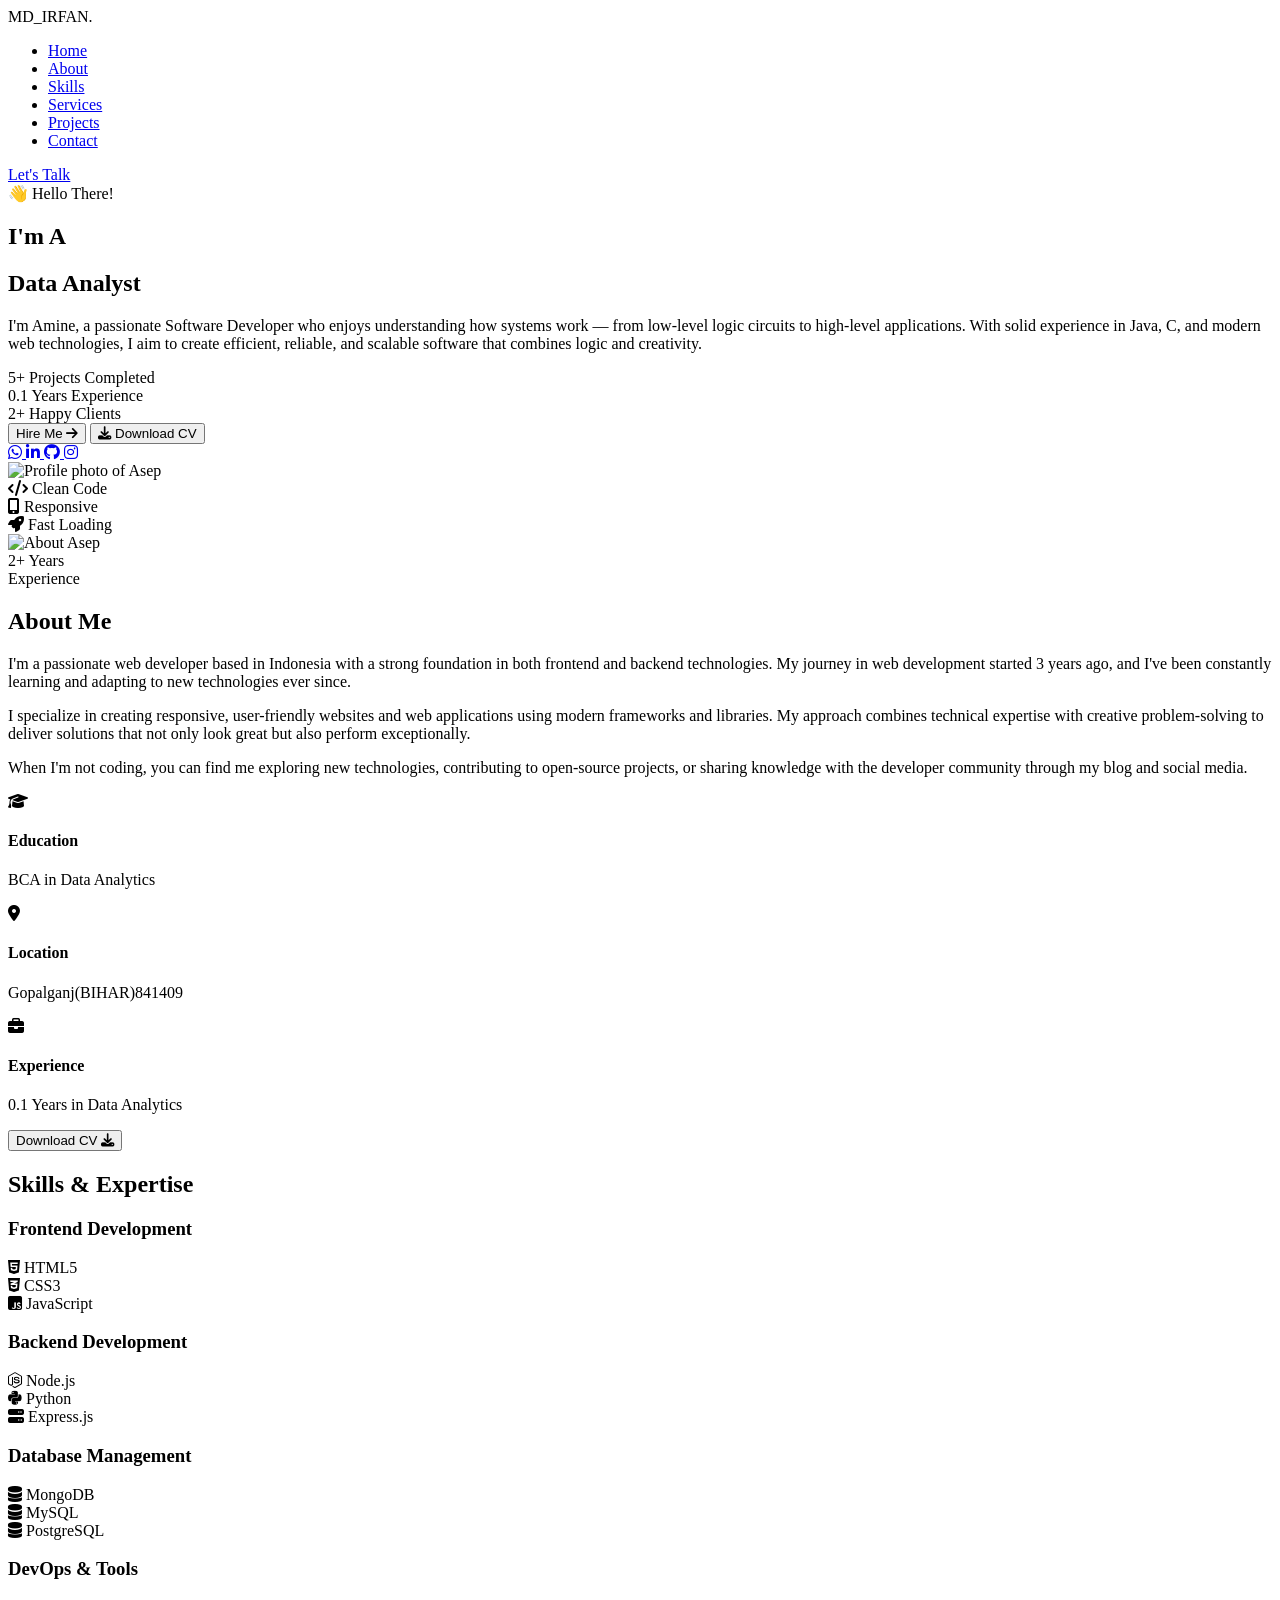
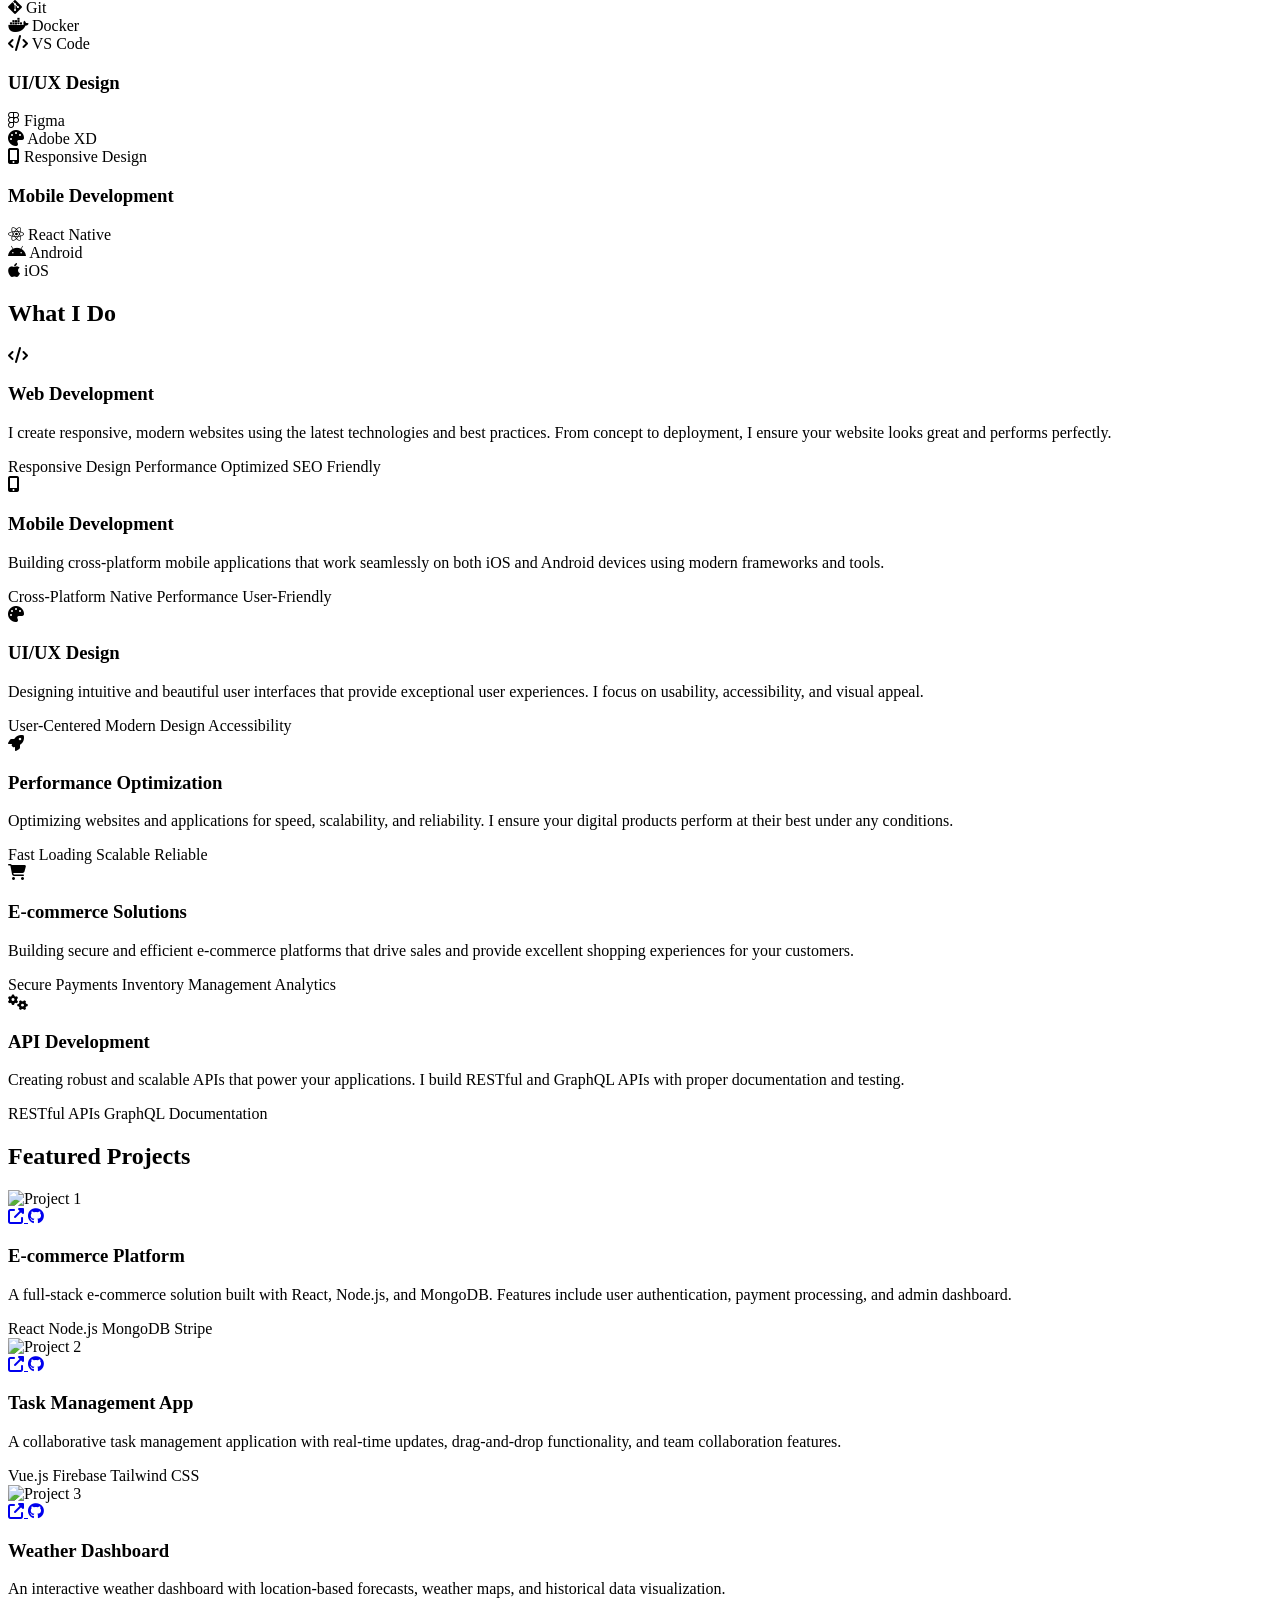
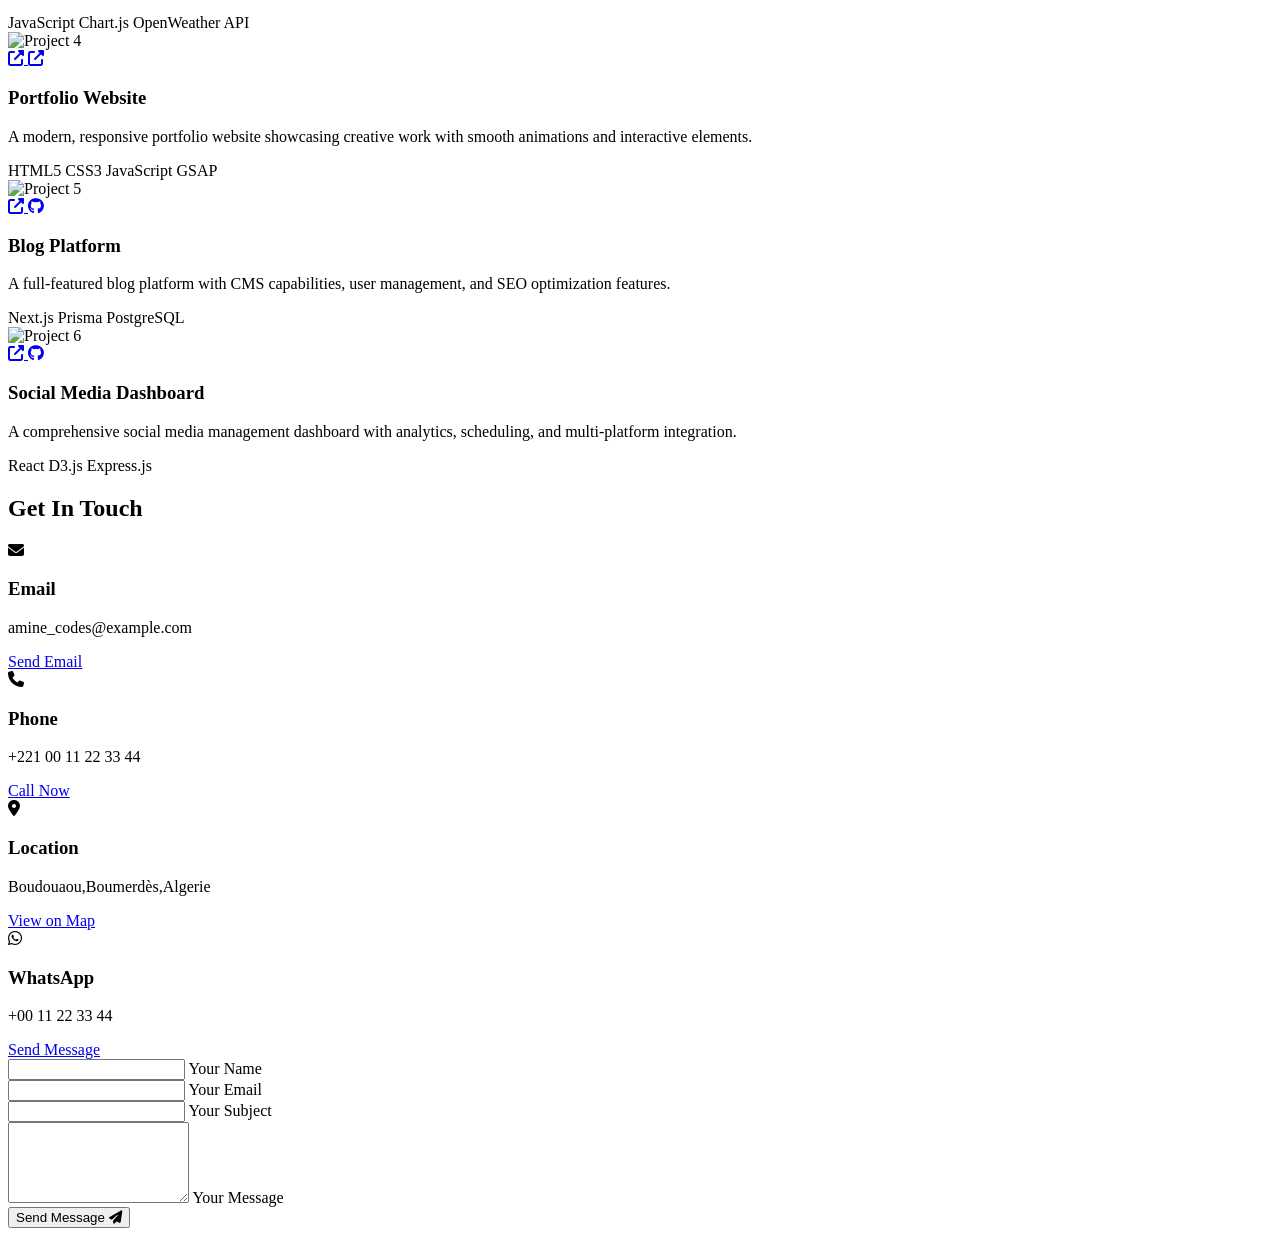
==== protfile/index.html @ 404d6e41 "Update index.html" ====
<!DOCTYPE html>
<html lang="en">
<head>
    <meta charset="UTF-8">
    <meta name="viewport" content="width=device-width, initial-scale=1.0">
    <title>MD_IRFAN</title>
    <link rel="stylesheet" href="https://fonts.googleapis.com/css2?family=Inter:wght@300;400;500;600;700;900&display=swap">
    <link rel="stylesheet" href="https://cdnjs.cloudflare.com/ajax/libs/font-awesome/6.4.0/css/all.min.css">
    <link rel="stylesheet" href="style.css">
</head>
<body>
    <header>
        <nav class="navbar">
            <div class="nav-brand">MD_IRFAN<span class="brand-dot">.</span></div>
            <ul class="nav-menu">
                <li><a href="#home" class="nav-link active">Home</a></li>
                <li><a href="#about" class="nav-link">About</a></li>
                <li><a href="#skills" class="nav-link">Skills</a></li>
                <li><a href="#service" class="nav-link">Services</a></li>
                <li><a href="#project" class="nav-link">Projects</a></li>
                <li><a href="#contact" class="nav-link">Contact</a></li>
            </ul>
            <div class="nav-cta">
                <a href="#contact" class="cta-btn">Let's Talk</a>
            </div>
            <div class="hamburger">
                <span></span>
                <span></span>
                <span></span>
            </div>
        </nav>
    </header>

    <main>
        <section id="home" class="section home">
            <div class="container">
                <div class="home-content">
                    <div class="home-text">
                        <div class="greeting">👋 Hello There!</div>
                        <h1 class="hero-title">I'm <span class="accent">A</span></h1>
                        <h2 class="hero-subtitle" id="rotating-profession">Data Analyst</h2>
                        <p class="hero-desc">I'm Amine, a passionate Software Developer who enjoys understanding how systems work —
from low-level logic circuits to high-level applications.

With solid experience in Java, C, and modern web technologies,
I aim to create efficient, reliable, and scalable software that combines logic and creativity.</p>
                        
                        <div class="hero-stats">
                            <div class="stat">
                                <span class="stat-number">5+</span>
                                <span class="stat-label">Projects Completed</span>
                            </div>
                            <div class="stat">
                                <span class="stat-number">0.1</span>
                                <span class="stat-label">Years Experience</span>
                            </div>
                            <div class="stat">
                                <span class="stat-number">2+</span>
                                <span class="stat-label">Happy Clients</span>
                            </div>
                        </div>

                        <div class="hero-actions">
                            <button class="hire-btn primary">
                                <span>Hire Me</span>
                                <i class="fas fa-arrow-right"></i>
                            </button>
                            <button class="hire-btn secondary">
                                <i class="fas fa-download"></i>
                                <span>Download CV</span>
                            </button>
                        </div>

                        <div class="social-links">
                            <a href="#" aria-label="WhatsApp" class="social-icon whatsapp">
                                <i class="fab fa-whatsapp"></i>
                            </a>
                            <a href="#" aria-label="LinkedIn" class="social-icon linkedin">
                                <i class="fab fa-linkedin-in"></i>
                            </a>
                            <a href="#" aria-label="GitHub" class="social-icon github">
                                <i class="fab fa-github"></i>
                            </a>
                            <a href="#" aria-label="Instagram" class="social-icon instagram">
                                <i class="fab fa-instagram"></i>
                            </a>
                        </div>
                    </div>
                    
                    <div class="home-image">
                        <div class="image-container">
                            <img src="images/img.jpg" alt="Profile photo of Asep" class="profile-image">
                            <div class="floating-card card-1">
                                <i class="fas fa-code"></i>
                                <span>Clean Code</span>
                            </div>
                            <div class="floating-card card-2">
                                <i class="fas fa-mobile-alt"></i>
                                <span>Responsive</span>
                            </div>
                            <div class="floating-card card-3">
                                <i class="fas fa-rocket"></i>
                                <span>Fast Loading</span>
                            </div>
                        </div>
                    </div>
                </div>
            </div>
        </section>

        <section id="about" class="section about">
            <div class="container">
                <div class="about-content">
                    <div class="about-image">
                        <div class="image-wrapper">
                            <img src="images/img.jpg" alt="About Asep" class="about-img">
                            <div class="experience-badge">
                                <span class="badge-number">2+</span>
                                <span class="badge-text">Years<br>Experience</span>
                            </div>
                        </div>
                    </div>
                    
                    <div class="about-text">
                        <h2 class="section-title">About Me</h2>
                        <div class="about-description">
                            <p>I'm a passionate web developer based in Indonesia with a strong foundation in both frontend and backend technologies. My journey in web development started 3 years ago, and I've been constantly learning and adapting to new technologies ever since.</p>
                            
                            <p>I specialize in creating responsive, user-friendly websites and web applications using modern frameworks and libraries. My approach combines technical expertise with creative problem-solving to deliver solutions that not only look great but also perform exceptionally.</p>
                            
                            <p>When I'm not coding, you can find me exploring new technologies, contributing to open-source projects, or sharing knowledge with the developer community through my blog and social media.</p>
                        </div>

                        <div class="about-highlights">
                            <div class="highlight">
                                <i class="fas fa-graduation-cap"></i>
                                <div>
                                    <h4>Education</h4>
                                    <p>BCA in Data Analytics</p>
                                </div>
                            </div>
                            <div class="highlight">
                                <i class="fas fa-map-marker-alt"></i>
                                <div>
                                    <h4>Location</h4>
                                    <p>Gopalganj(BIHAR)841409</p>
                                </div>
                            </div>
                            <div class="highlight">
                                <i class="fas fa-briefcase"></i>
                                <div>
                                    <h4>Experience</h4>
                                    <p>0.1 Years in Data Analytics</p>
                                </div>
                            </div>
                        </div>

                        <div class="about-actions">
                            <button class="about-btn">
                                <span>Download CV</span>
                                <i class="fas fa-download"></i>
                            </button>
                        </div>
                    </div>
                </div>
            </div>
        </section>

        <!-- Skills Section -->
        <section id="skills" class="section skills">
            <div class="container">
                <h2 class="section-title">Skills & Expertise</h2>
                <div class="skills-content">
                    <div class="skills-grid">
                        <div class="skill-category">
                            <h3>Frontend Development</h3>
                            <div class="skill-items">
                                <div class="skill-item">
                                    <i class="fab fa-html5"></i>
                                    <span>HTML5</span>
                                    <div class="skill-bar">
                                        <div class="skill-fill" style="width: 95%"></div>
                                    </div>
                                </div>
                                <div class="skill-item">
                                    <i class="fab fa-css3-alt"></i>
                                    <span>CSS3</span>
                                    <div class="skill-bar">
                                        <div class="skill-fill" style="width: 90%"></div>
                                    </div>
                                </div>
                                <div class="skill-item">
                                    <i class="fab fa-js-square"></i>
                                    <span>JavaScript</span>
                                    <div class="skill-bar">
                                        <div class="skill-fill" style="width: 85%"></div>
                                    </div>
                                </div>
                            </div>
                        </div>
                        <div class="skill-category">
                            <h3>Backend Development</h3>
                            <div class="skill-items">
                                <div class="skill-item">
                                    <i class="fab fa-node-js"></i>
                                    <span>Node.js</span>
                                    <div class="skill-bar">
                                        <div class="skill-fill" style="width: 85%"></div>
                                    </div>
                                </div>
                                <div class="skill-item">
                                    <i class="fab fa-python"></i>
                                    <span>Python</span>
                                    <div class="skill-bar">
                                        <div class="skill-fill" style="width: 80%"></div>
                                    </div>
                                </div>
                                <div class="skill-item">
                                    <i class="fas fa-server"></i>
                                    <span>Express.js</span>
                                    <div class="skill-bar">
                                        <div class="skill-fill" style="width: 80%"></div>
                                    </div>
                                </div>
                            </div>
                        </div>
                        <div class="skill-category">
                            <h3>Database Management</h3>
                            <div class="skill-items">
                                <div class="skill-item">
                                    <i class="fas fa-database"></i>
                                    <span>MongoDB</span>
                                    <div class="skill-bar">
                                        <div class="skill-fill" style="width: 75%"></div>
                                    </div>
                                </div>
                                <div class="skill-item">
                                    <i class="fas fa-database"></i>
                                    <span>MySQL</span>
                                    <div class="skill-bar">
                                        <div class="skill-fill" style="width: 80%"></div>
                                    </div>
                                </div>
                                <div class="skill-item">
                                    <i class="fas fa-database"></i>
                                    <span>PostgreSQL</span>
                                    <div class="skill-bar">
                                        <div class="skill-fill" style="width: 70%"></div>
                                    </div>
                                </div>
                            </div>
                        </div>
                        <div class="skill-category">
                            <h3>DevOps & Tools</h3>
                            <div class="skill-items">
                                <div class="skill-item">
                                    <i class="fab fa-git-alt"></i>
                                    <span>Git</span>
                                    <div class="skill-bar">
                                        <div class="skill-fill" style="width: 90%"></div>
                                    </div>
                                </div>
                                <div class="skill-item">
                                    <i class="fab fa-docker"></i>
                                    <span>Docker</span>
                                    <div class="skill-bar">
                                        <div class="skill-fill" style="width: 70%"></div>
                                    </div>
                                </div>
                                <div class="skill-item">
                                    <i class="fas fa-code"></i>
                                    <span>VS Code</span>
                                    <div class="skill-bar">
                                        <div class="skill-fill" style="width: 95%"></div>
                                    </div>
                                </div>
                            </div>
                        </div>
                        <div class="skill-category">
                            <h3>UI/UX Design</h3>
                            <div class="skill-items">
                                <div class="skill-item">
                                    <i class="fab fa-figma"></i>
                                    <span>Figma</span>
                                    <div class="skill-bar">
                                        <div class="skill-fill" style="width: 85%"></div>
                                    </div>
                                </div>
                                <div class="skill-item">
                                    <i class="fas fa-palette"></i>
                                    <span>Adobe XD</span>
                                    <div class="skill-bar">
                                        <div class="skill-fill" style="width: 75%"></div>
                                    </div>
                                </div>
                                <div class="skill-item">
                                    <i class="fas fa-mobile-alt"></i>
                                    <span>Responsive Design</span>
                                    <div class="skill-bar">
                                        <div class="skill-fill" style="width: 90%"></div>
                                    </div>
                                </div>
                            </div>
                        </div>
                        <div class="skill-category">
                            <h3>Mobile Development</h3>
                            <div class="skill-items">
                                <div class="skill-item">
                                    <i class="fab fa-react"></i>
                                    <span>React Native</span>
                                    <div class="skill-bar">
                                        <div class="skill-fill" style="width: 75%"></div>
                                    </div>
                                </div>
                                <div class="skill-item">
                                    <i class="fab fa-android"></i>
                                    <span>Android</span>
                                    <div class="skill-bar">
                                        <div class="skill-fill" style="width: 70%"></div>
                                    </div>
                                </div>
                                <div class="skill-item">
                                    <i class="fab fa-apple"></i>
                                    <span>iOS</span>
                                    <div class="skill-bar">
                                        <div class="skill-fill" style="width: 65%"></div>
                                    </div>
                                </div>
                            </div>
                        </div>
                    </div>
                </div>
            </div>
        </section>

        <!-- Services Section -->
        <section id="service" class="section services">
            <div class="container">
                <h2 class="section-title">What I Do</h2>
                <div class="services-content">
                    <div class="services-grid">
                        <div class="service-card">
                            <div class="service-icon">
                                <i class="fas fa-code"></i>
                            </div>
                            <h3>Web Development</h3>
                            <p>I create responsive, modern websites using the latest technologies and best practices. From concept to deployment, I ensure your website looks great and performs perfectly.</p>
                            <div class="service-features">
                                <span>Responsive Design</span>
                                <span>Performance Optimized</span>
                                <span>SEO Friendly</span>
                            </div>
                        </div>
                        <div class="service-card">
                            <div class="service-icon">
                                <i class="fas fa-mobile-alt"></i>
                            </div>
                            <h3>Mobile Development</h3>
                            <p>Building cross-platform mobile applications that work seamlessly on both iOS and Android devices using modern frameworks and tools.</p>
                            <div class="service-features">
                                <span>Cross-Platform</span>
                                <span>Native Performance</span>
                                <span>User-Friendly</span>
                            </div>
                        </div>
                        <div class="service-card">
                            <div class="service-icon">
                                <i class="fas fa-palette"></i>
                            </div>
                            <h3>UI/UX Design</h3>
                            <p>Designing intuitive and beautiful user interfaces that provide exceptional user experiences. I focus on usability, accessibility, and visual appeal.</p>
                            <div class="service-features">
                                <span>User-Centered</span>
                                <span>Modern Design</span>
                                <span>Accessibility</span>
                            </div>
                        </div>
                        <div class="service-card">
                            <div class="service-icon">
                                <i class="fas fa-rocket"></i>
                            </div>
                            <h3>Performance Optimization</h3>
                            <p>Optimizing websites and applications for speed, scalability, and reliability. I ensure your digital products perform at their best under any conditions.</p>
                            <div class="service-features">
                                <span>Fast Loading</span>
                                <span>Scalable</span>
                                <span>Reliable</span>
                            </div>
                        </div>
                        <div class="service-card">
                            <div class="service-icon">
                                <i class="fas fa-shopping-cart"></i>
                            </div>
                            <h3>E-commerce Solutions</h3>
                            <p>Building secure and efficient e-commerce platforms that drive sales and provide excellent shopping experiences for your customers.</p>
                            <div class="service-features">
                                <span>Secure Payments</span>
                                <span>Inventory Management</span>
                                <span>Analytics</span>
                            </div>
                        </div>
                        <div class="service-card">
                            <div class="service-icon">
                                <i class="fas fa-cogs"></i>
                            </div>
                            <h3>API Development</h3>
                            <p>Creating robust and scalable APIs that power your applications. I build RESTful and GraphQL APIs with proper documentation and testing.</p>
                            <div class="service-features">
                                <span>RESTful APIs</span>
                                <span>GraphQL</span>
                                <span>Documentation</span>
                            </div>
                        </div>
                    </div>
                </div>
            </div>
        </section>

        <!-- Projects Section -->
        <section id="project" class="section projects">
            <div class="container">
                <h2 class="section-title">Featured Projects</h2>
                <div class="projects-content">
                    <div class="projects-grid">
                        <div class="project-card">
                            <div class="project-image">
                                <img src="images/Cleveroad.jpg" alt="Project 1">
                                <div class="project-overlay">
                                    <div class="project-links">
                                        <a href="#" class="project-link">
                                            <i class="fas fa-external-link-alt"></i>
                                        </a>
                                        <a href="#" class="project-link">
                                            <i class="fab fa-github"></i>
                                        </a>
                                    </div>
                                </div>
                            </div>
                            <div class="project-info">
                                <h3>E-commerce Platform</h3>
                                <p>A full-stack e-commerce solution built with React, Node.js, and MongoDB. Features include user authentication, payment processing, and admin dashboard.</p>
                                <div class="project-tech">
                                    <span>React</span>
                                    <span>Node.js</span>
                                    <span>MongoDB</span>
                                    <span>Stripe</span>
                                </div>
                            </div>
                        </div>
                        <div class="project-card">
                            <div class="project-image">
                                <img src="images/Task manager app.jpg" alt="Project 2">
                                <div class="project-overlay">
                                    <div class="project-links">
                                        <a href="#" class="project-link">
                                            <i class="fas fa-external-link-alt"></i>
                                        </a>
                                        <a href="#" class="project-link">
                                            <i class="fab fa-github"></i>
                                        </a>
                                    </div>
                                </div>
                            </div>
                            <div class="project-info">
                                <h3>Task Management App</h3>
                                <p>A collaborative task management application with real-time updates, drag-and-drop functionality, and team collaboration features.</p>
                                <div class="project-tech">
                                    <span>Vue.js</span>
                                    <span>Firebase</span>
                                    <span>Tailwind CSS</span>
                                </div>
                            </div>
                        </div>
                        <div class="project-card">
                            <div class="project-image">
                                <img src="images/Weather Forecast Dashboard.jpg" alt="Project 3">
                                <div class="project-overlay">
                                    <div class="project-links">
                                        <a href="#" class="project-link">
                                            <i class="fas fa-external-link-alt"></i>
                                        </a>
                                        <a href="#" class="project-link">
                                            <i class="fab fa-github"></i>
                                        </a>
                                    </div>
                                </div>
                            </div>
                            <div class="project-info">
                                <h3>Weather Dashboard</h3>
                                <p>An interactive weather dashboard with location-based forecasts, weather maps, and historical data visualization.</p>
                                <div class="project-tech">
                                    <span>JavaScript</span>
                                    <span>Chart.js</span>
                                    <span>OpenWeather API</span>
                                </div>
                            </div>
                        </div>
                        <div class="project-card">
                            <div class="project-image">
                                <img src="images/pf.png" alt="Project 4">
                                <div class="project-overlay">
                                    <div class="project-links">
                                        <a href="#" class="project-link">
                                            <i class="fas fa-external-link-alt"></i>
                                        </a>
                                        <a href="#" class="project-link">
                                            <i class="fas fa-external-link-alt"></i>
                                        </a>
                                    </div>
                                </div>
                            </div>
                            <div class="project-info">
                                <h3>Portfolio Website</h3>
                                <p>A modern, responsive portfolio website showcasing creative work with smooth animations and interactive elements.</p>
                                <div class="project-tech">
                                    <span>HTML5</span>
                                    <span>CSS3</span>
                                    <span>JavaScript</span>
                                    <span>GSAP</span>
                                </div>
                            </div>
                        </div>
                        <div class="project-card">
                            <div class="project-image">
                                <img src="images/WordPress dashboard design concept.jpg" alt="Project 5">
                                <div class="project-overlay">
                                    <div class="project-links">
                                        <a href="#" class="project-link">
                                            <i class="fas fa-external-link-alt"></i>
                                        </a>
                                        <a href="#" class="project-link">
                                            <i class="fab fa-github"></i>
                                        </a>
                                    </div>
                                </div>
                            </div>
                            <div class="project-info">
                                <h3>Blog Platform</h3>
                                <p>A full-featured blog platform with CMS capabilities, user management, and SEO optimization features.</p>
                                <div class="project-tech">
                                    <span>Next.js</span>
                                    <span>Prisma</span>
                                    <span>PostgreSQL</span>
                                </div>
                            </div>
                        </div>
                        <div class="project-card">
                            <div class="project-image">
                                <img src="images/Dashboard - Social Media Analytics.jpg" alt="Project 6">
                                <div class="project-overlay">
                                    <div class="project-links">
                                        <a href="#" class="project-link">
                                            <i class="fas fa-external-link-alt"></i>
                                        </a>
                                        <a href="#" class="project-link">
                                            <i class="fab fa-github"></i>
                                        </a>
                                    </div>
                                </div>
                            </div>
                            <div class="project-info">
                                <h3>Social Media Dashboard</h3>
                                <p>A comprehensive social media management dashboard with analytics, scheduling, and multi-platform integration.</p>
                                <div class="project-tech">
                                    <span>React</span>
                                    <span>D3.js</span>
                                    <span>Express.js</span>
                                </div>
                            </div>
                        </div>
                    </div>
                </div>
            </div>
        </section>

        <!-- Contact Section -->
        <section id="contact" class="section contact">
            <div class="container">
                <h2 class="section-title">Get In Touch</h2>
                <div class="contact-content">
                    <div class="contact-info">
                        <div class="contact-item">
                            <div class="contact-icon">
                                <i class="fas fa-envelope"></i>
                            </div>
                            <div class="contact-details">
                                <h3>Email</h3>
                                <p>amine_codes@example.com</p>
                                <a href="mailto:asep@example.com">Send Email</a>
                            </div>
                        </div>
                        <div class="contact-item">
                            <div class="contact-icon">
                                <i class="fas fa-phone"></i>
                            </div>
                            <div class="contact-details">
                                <h3>Phone</h3>
                                <p>+221 00 11 22 33 44</p>
                                <a href="tel:+00 11 22 33 44">Call Now</a>
                            </div>
                        </div>
                        <div class="contact-item">
                            <div class="contact-icon">
                                <i class="fas fa-map-marker-alt"></i>
                            </div>
                            <div class="contact-details">
                                <h3>Location</h3>
                                <p>Boudouaou,Boumerdès,Algerie</p>
                                <a href="#" target="_blank">View on Map</a>
                            </div>
                        </div>
                        <div class="contact-item">
                            <div class="contact-icon">
                                <i class="fab fa-whatsapp"></i>
                            </div>
                            <div class="contact-details">
                                <h3>WhatsApp</h3>
                                <p>+00 11 22 33 44</p>
                                <a href="#" target="_blank">Send Message</a>
                            </div>
                        </div>
                    </div>
                    <div class="contact-form">
                        <form id="contactForm">
                            <div class="form-group">
                                <input type="text" id="name" name="name" required>
                                <label for="name">Your Name</label>
                            </div>
                            <div class="form-group">
                                <input type="email" id="email" name="email" required>
                                <label for="email">Your Email</label>
                            </div>
                            <div class="form-group">
                                <input type="text" id="subject" name="subject" required>
                                <label for="subject">Your Subject</label>
                            </div>
                            <div class="form-group">
                                <textarea id="message" name="message" rows="5" required></textarea>
                                <label for="message">Your Message</label>
                            </div>
                            <button type="submit" class="submit-btn">
                                <span>Send Message</span>
                                <i class="fas fa-paper-plane"></i>
                            </button>
                        </form>
                    </div>
                </div>
            </div>
        </section>
    </main>

    <script src="script.js"></script>
</body>
</html>
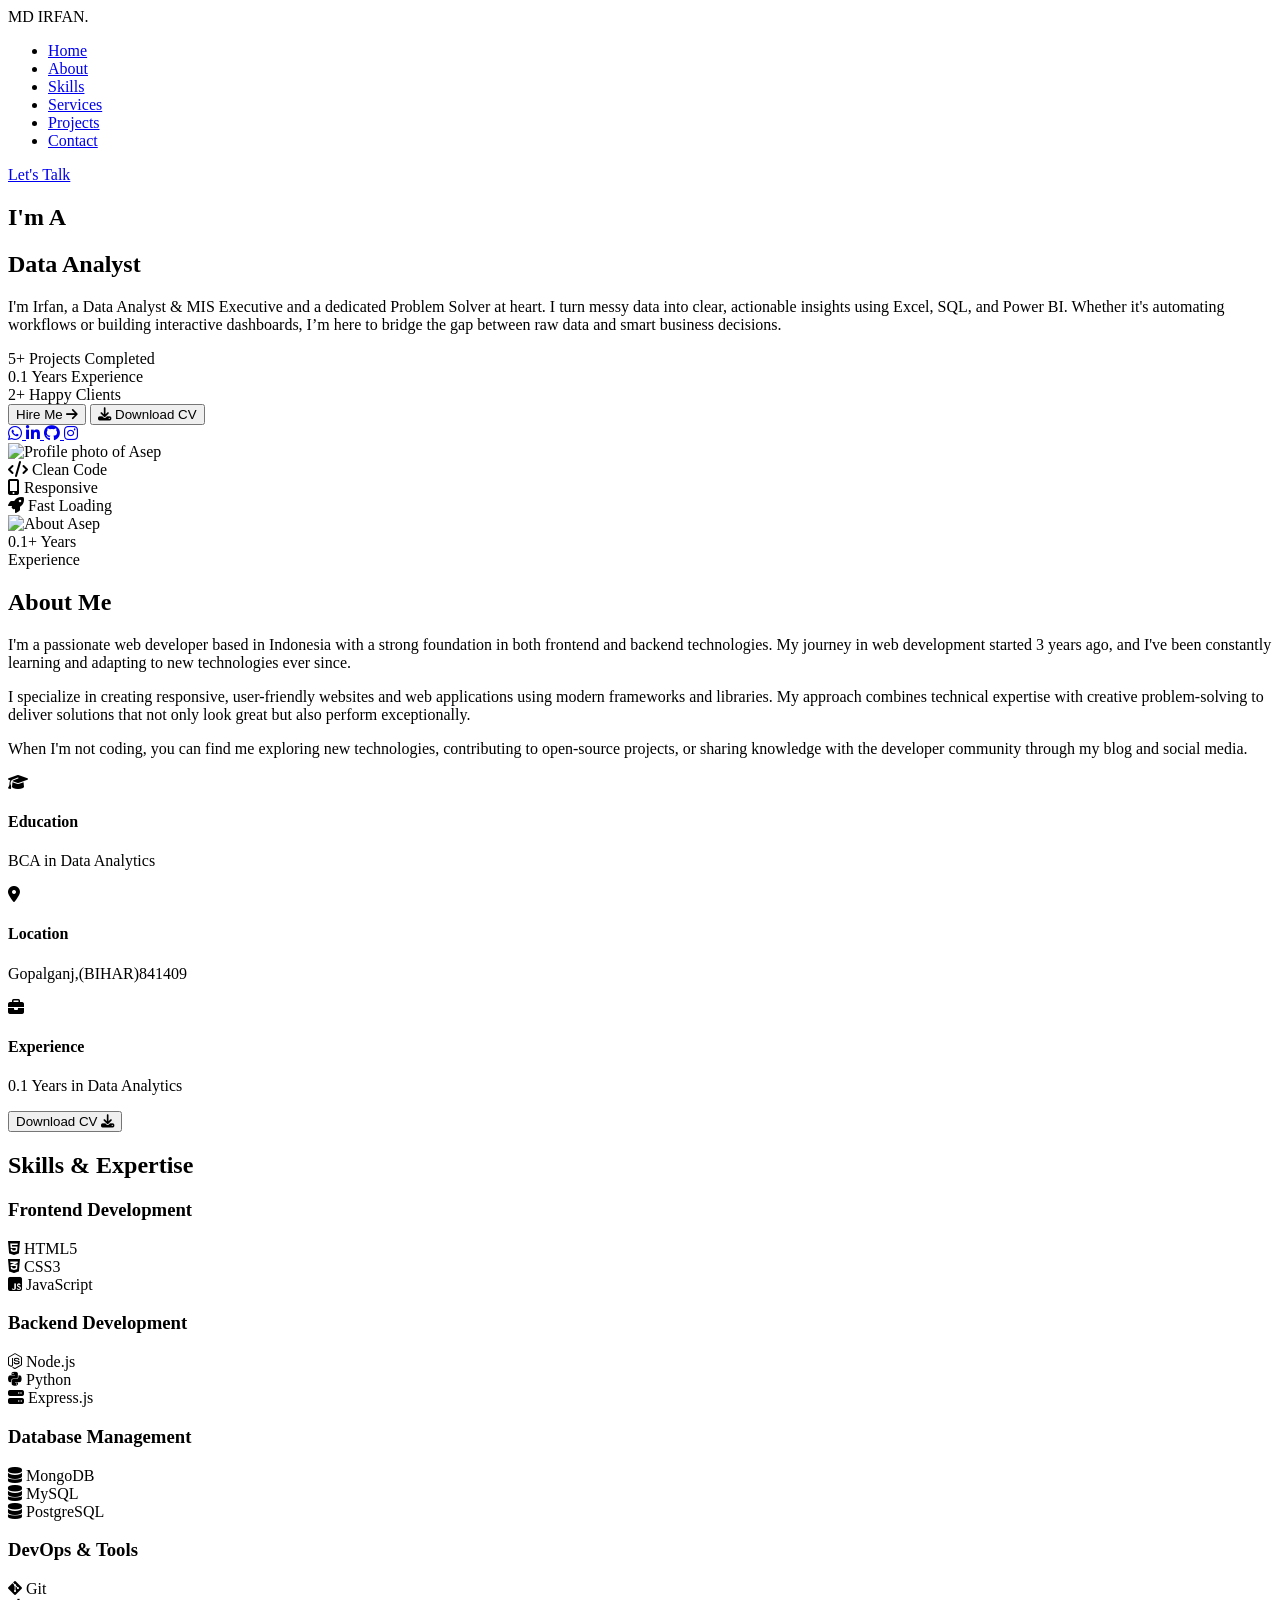
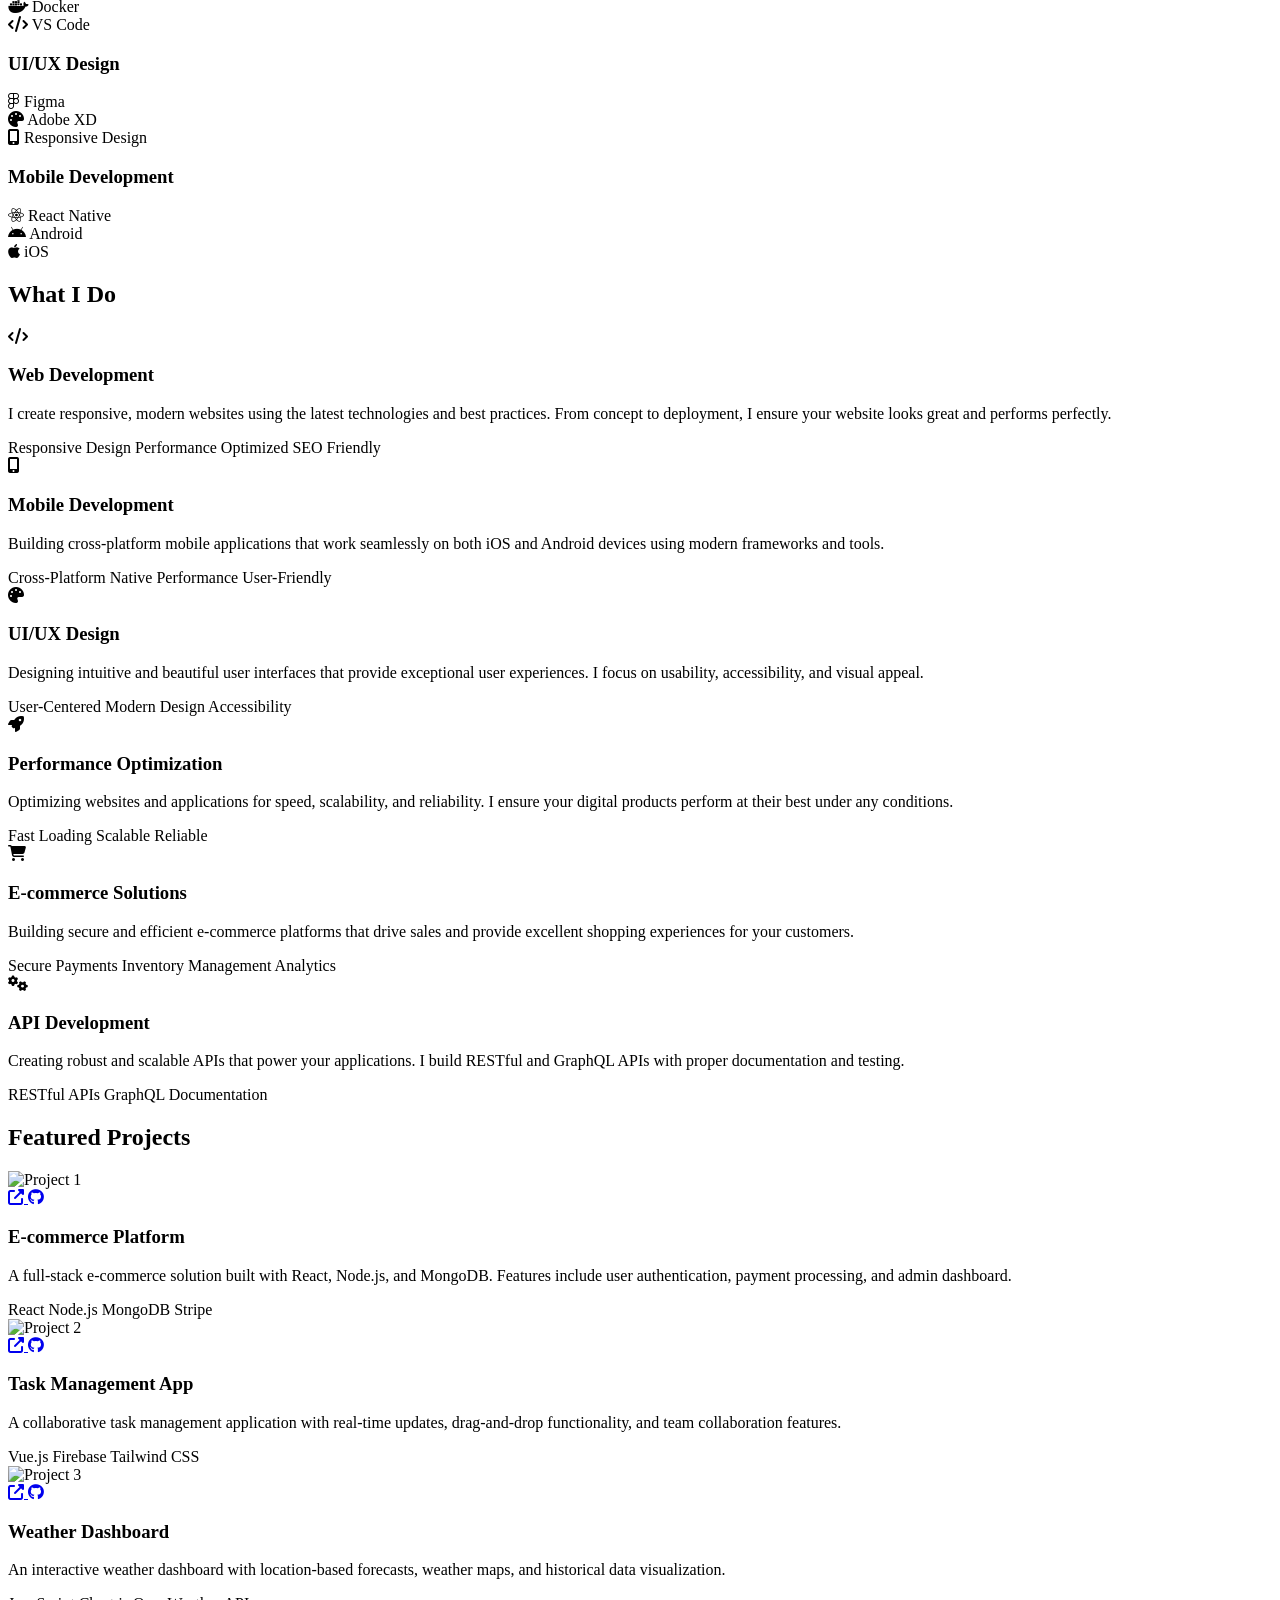
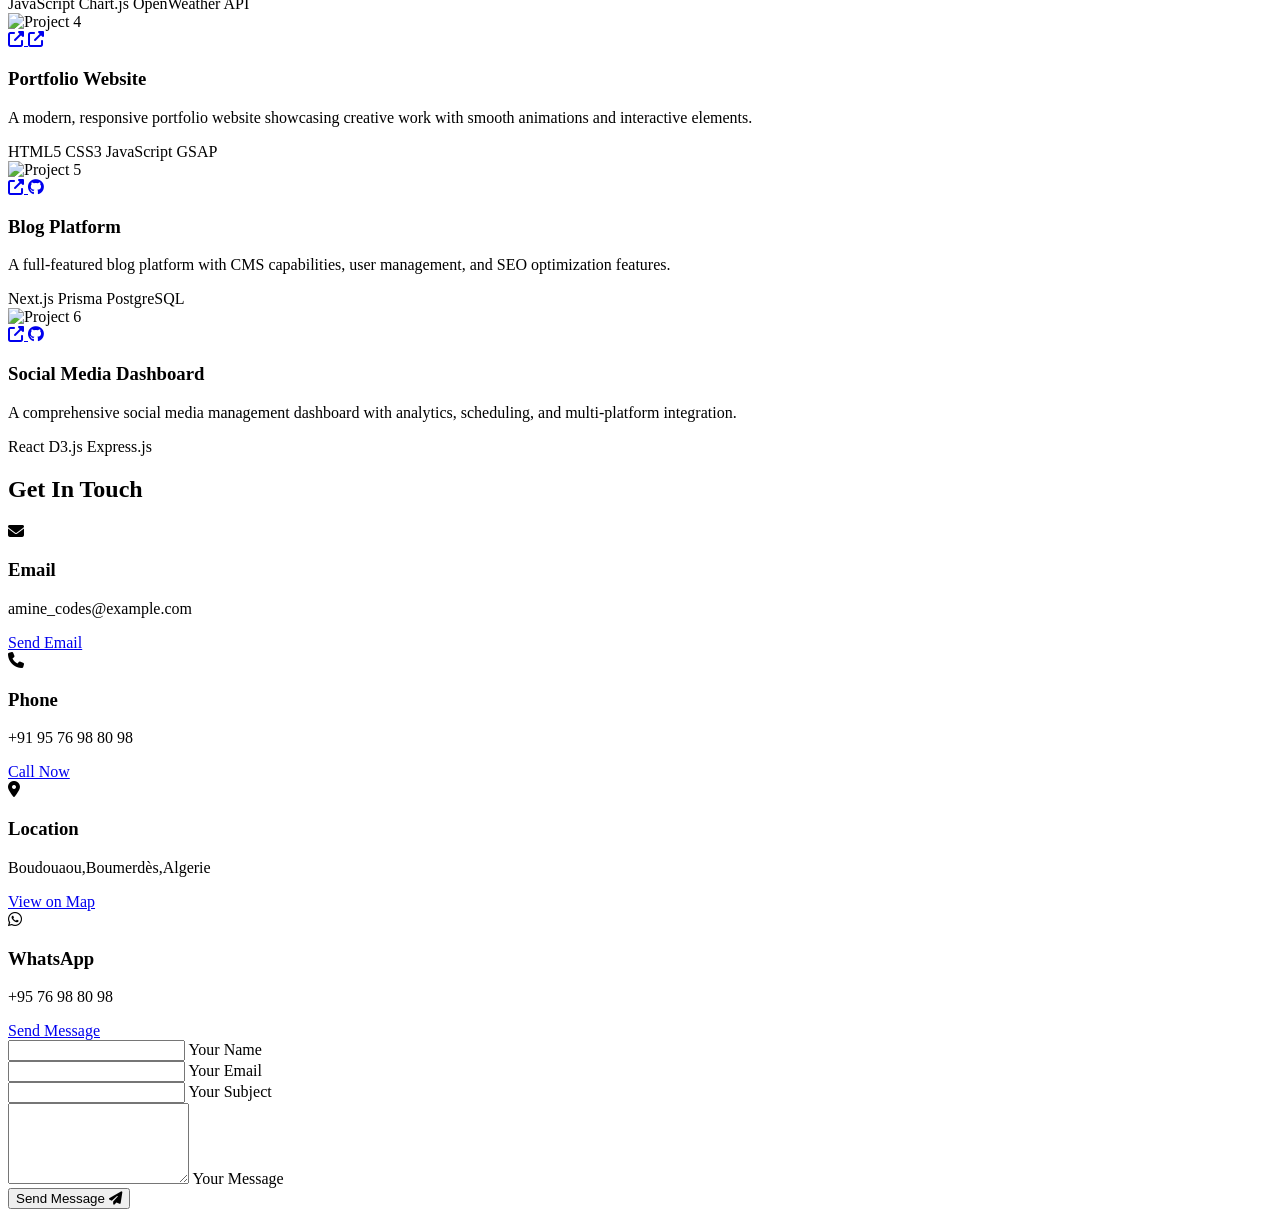
==== commit 09c2506a: "Update index.html" ====
--- a/protfile/index.html
+++ b/protfile/index.html
@@ -3,7 +3,7 @@
 <head>
     <meta charset="UTF-8">
     <meta name="viewport" content="width=device-width, initial-scale=1.0">
-    <title>MD_IRFAN</title>
+    <title>MD IRFAN</title>
     <link rel="stylesheet" href="https://fonts.googleapis.com/css2?family=Inter:wght@300;400;500;600;700;900&display=swap">
     <link rel="stylesheet" href="https://cdnjs.cloudflare.com/ajax/libs/font-awesome/6.4.0/css/all.min.css">
     <link rel="stylesheet" href="style.css">
@@ -11,7 +11,7 @@
 <body>
     <header>
         <nav class="navbar">
-            <div class="nav-brand">MD_IRFAN<span class="brand-dot">.</span></div>
+            <div class="nav-brand">MD IRFAN<span class="brand-dot">.</span></div>
             <ul class="nav-menu">
                 <li><a href="#home" class="nav-link active">Home</a></li>
                 <li><a href="#about" class="nav-link">About</a></li>
@@ -36,14 +36,12 @@
             <div class="container">
                 <div class="home-content">
                     <div class="home-text">
-                        <div class="greeting">👋 Hello There!</div>
+                        <!-- <div class="greeting">👋 Hello there!</div> -->
                         <h1 class="hero-title">I'm <span class="accent">A</span></h1>
                         <h2 class="hero-subtitle" id="rotating-profession">Data Analyst</h2>
-                        <p class="hero-desc">I'm Amine, a passionate Software Developer who enjoys understanding how systems work —
-from low-level logic circuits to high-level applications.
-
-With solid experience in Java, C, and modern web technologies,
-I aim to create efficient, reliable, and scalable software that combines logic and creativity.</p>
+                        <p class="hero-desc">I'm Irfan, a Data Analyst & MIS Executive and a dedicated Problem Solver at heart. I turn 
+                            messy data into clear, actionable insights using Excel, SQL, and Power BI. Whether it's automating workflows 
+                            or building interactive dashboards, I’m here to bridge the gap between raw data and smart business decisions.</p>
                         
                         <div class="hero-stats">
                             <div class="stat">
@@ -71,21 +69,28 @@
                             </button>
                         </div>
 
-                        <div class="social-links">
-                            <a href="#" aria-label="WhatsApp" class="social-icon whatsapp">
-                                <i class="fab fa-whatsapp"></i>
-                            </a>
-                            <a href="#" aria-label="LinkedIn" class="social-icon linkedin">
-                                <i class="fab fa-linkedin-in"></i>
-                            </a>
-                            <a href="#" aria-label="GitHub" class="social-icon github">
-                                <i class="fab fa-github"></i>
-                            </a>
-                            <a href="#" aria-label="Instagram" class="social-icon instagram">
-                                <i class="fab fa-instagram"></i>
-                            </a>
-                        </div>
-                    </div>
+                       <div class="social-links">
+    <!-- WhatsApp: Yahan apna mobile number '91' ke sath likhein -->
+                     <a href="https://wa.me" target="_blank" aria-label="WhatsApp" class="social-icon whatsapp">
+                     <i class="fab fa-whatsapp"></i>
+                </a>
+
+    <!-- LinkedIn: Apna profile link paste karein -->
+                     <a href="https://www.linkedin.com" target="_blank" aria-label="LinkedIn" class="social-icon linkedin">
+                     <i class="fab fa-linkedin-in"></i>
+               </a>
+
+    <!-- GitHub: Apna profile link paste karein -->
+                     <a href="https://github.com" target="_blank" aria-label="GitHub" class="social-icon github">
+                     <i class="fab fa-github"></i>
+              </a>
+
+    <!-- Instagram: Apna profile link paste karein -->
+                    <a href="https://www.instagram.com/of_irfan" target="_blank" aria-label="Instagram" class="social-icon instagram">
+                   <i class="fab fa-instagram"></i>
+               </a>
+            </div>
+         </div>
                     
                     <div class="home-image">
                         <div class="image-container">
@@ -115,7 +120,7 @@
                         <div class="image-wrapper">
                             <img src="images/img.jpg" alt="About Asep" class="about-img">
                             <div class="experience-badge">
-                                <span class="badge-number">2+</span>
+                                <span class="badge-number">0.1+</span>
                                 <span class="badge-text">Years<br>Experience</span>
                             </div>
                         </div>
@@ -143,7 +148,7 @@
                                 <i class="fas fa-map-marker-alt"></i>
                                 <div>
                                     <h4>Location</h4>
-                                    <p>Gopalganj(BIHAR)841409</p>
+                                    <p>Gopalganj,(BIHAR)841409</p>
                                 </div>
                             </div>
                             <div class="highlight">
@@ -595,8 +600,8 @@
                             </div>
                             <div class="contact-details">
                                 <h3>Phone</h3>
-                                <p>+221 00 11 22 33 44</p>
-                                <a href="tel:+00 11 22 33 44">Call Now</a>
+                                <p>+91 95 76 98 80 98</p>
+                                <a href="tel:+95 76 98 80 98">Call Now</a>
                             </div>
                         </div>
                         <div class="contact-item">
@@ -615,7 +620,7 @@
                             </div>
                             <div class="contact-details">
                                 <h3>WhatsApp</h3>
-                                <p>+00 11 22 33 44</p>
+                                <p>+95 76 98 80 98</p>
                                 <a href="#" target="_blank">Send Message</a>
                             </div>
                         </div>
